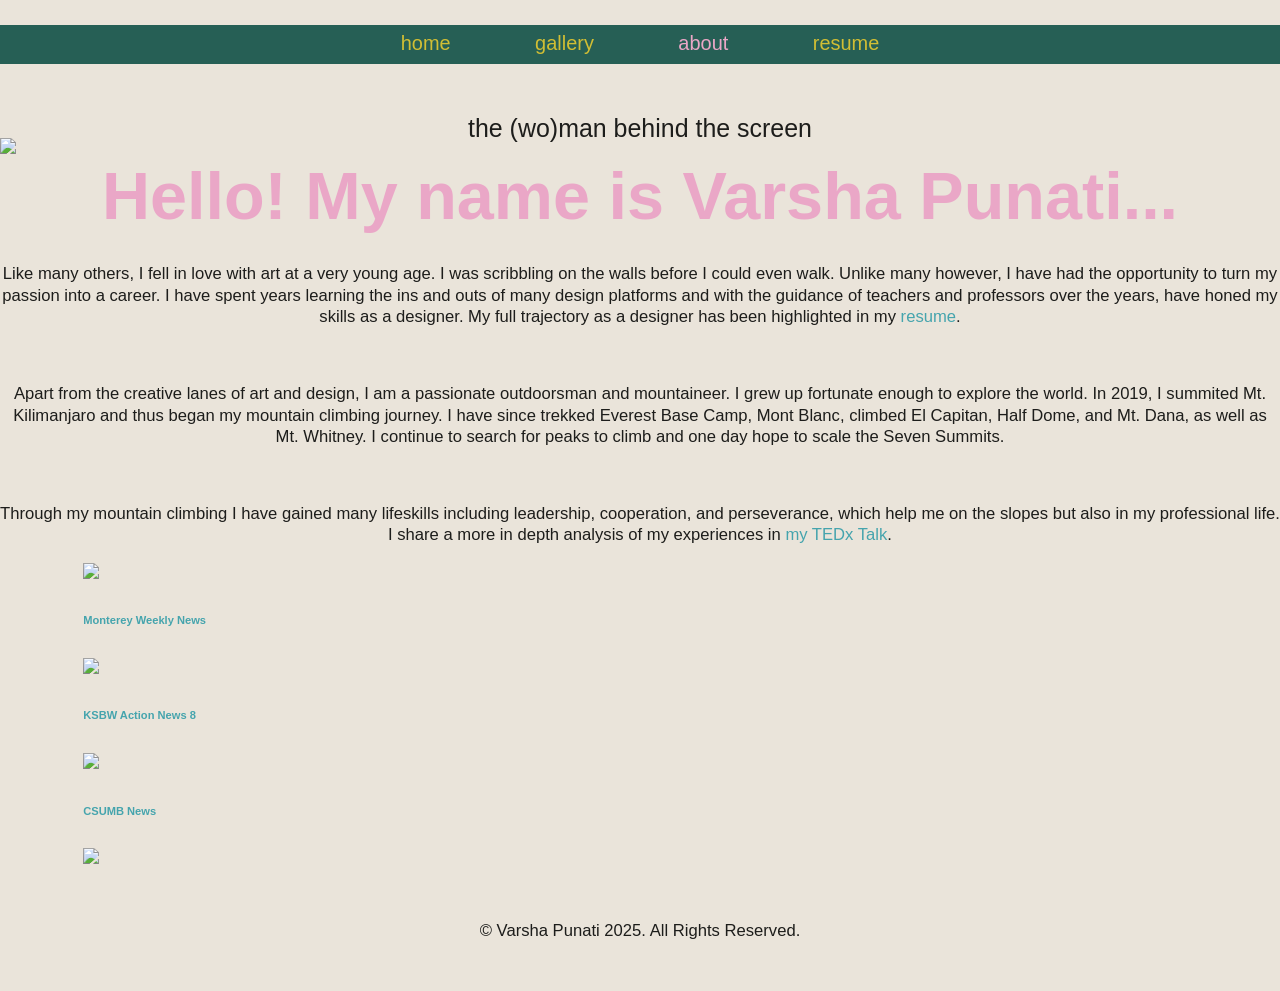
==== about.html @ 4c14dff8 "Add files via upload" ====
<!doctype html> <!--tells browser to use html5.-->
<html lang="en"> <!--declares the default language of the document as English.-->

<head>
	<meta charset="UTF-8"> <!--tells the document to write in English using the UTF-8 character set.-->

	<meta name="viewport" content="width=device-width, initial-scale=1.0, maximum-scale=1.0, user-scalable=no">
	
	<meta name="HandheldFriendly" content="true">
	
	<title>Varsha Punati</title>
	
	<link rel="stylesheet" type="text/css" href="css/normalize.css"> <!--put first-->
	
	<link rel="stylesheet" type="text/css" href="css/style.css">  <!--put second so overrides the style above-->

	<link rel="stylesheet" href="https://use.typekit.net/fqg1hgj.css">


</head>

<body>
	<header>
		<nav>
			<a href="home.html">home</a>
			<a href="gallery.html">gallery</a>
			<a class="stay" href="about.html">about</a>
			<a href="pdf/varshapunati-resume2026.pdf" target="_blank">resume</a>
		</nav>
	</header>
	
	<article class="meet"> 
		<h2>the (wo)man behind the screen</h2>
		<h1>Hello! My name is <b>Varsha Punati</b>...</h1>

		<div class="meet1">
			<img src="images/self.jpg">
		</div>

		<div class="meet2">
			<p>Like many others, I fell in love with art at a very young age. I was scribbling on the walls before I could even walk. Unlike many however, I have had the opportunity to turn my passion into a career. I have spent years learning the ins and outs of many design platforms and with the guidance of teachers and professors over the years, have honed my skills as a designer. My full trajectory as a designer has been highlighted in my <a href="pdf/varshapunati-resume2026.pdf" target="_blank">resume</a>.</p>
			<br>
			<p>Apart from the creative lanes of art and design, I am a passionate outdoorsman and mountaineer. I grew up fortunate enough to explore the world. In 2019, I summited Mt. Kilimanjaro and thus began my mountain climbing journey. I have since trekked Everest Base Camp, Mont Blanc, climbed El Capitan, Half Dome, and Mt. Dana, as well as Mt. Whitney. I continue to search for peaks to climb and one day hope to scale the Seven Summits.</p>
			<br>
			<p>Through my mountain climbing I have gained many lifeskills including leadership, cooperation, and perseverance, which help me on the slopes but also in my professional life. I share a more in depth analysis of my experiences in <a href="https://www.ted.com/talks/varsha_punati_of_mountains_and_men_a_story_of_summiting_resilience?subtitle=en" target="_blank">my TEDx Talk</a>.</p>
		</div>
	</article>

	<div class="spacer2"></div>

	<article id="gallery">
		<div class="press">
			<div class="section3">
				<div class="image3">
					<img src="images/news2.png" >
					<h6><a href="pdf/monterey-news.pdf" target="_blank">Monterey Weekly News</a></h6>
				</div>
				<div class="image4">
					<img src="images/news3.png" >
					<h6><a href="https://www.youtube.com/watch?v=OTJ7ubAO8Y8" target="_blank">KSBW Action News 8</a></h6>
				</div>
			</div>
			<div class="section4">
				<div class="image3">
					<img src="images/news1.png" >
					<h6><a href="https://csumb.edu/news/news-listing/tedxcsumontereybay-promoted-ideas-worth-spreading/" target="_blank">CSUMB News</a></h6>
				</div>
				<div class="image4">
					<img src="images/filler2.png" >
				</div>
			</div>
		</div>
	</article>

	<div class="spacer1"></div>
	
	<footer>
		<p>© Varsha Punati 2025. All Rights Reserved.</p>
	</footer>

</body>

</html>
---- css/style.css ----
/* max-width and min-width is the size of the screen not the device----------- */
/* max-device-width and min-device-width is the size of the device not the screen----------- */

/* Desktop and Laptop, min-width equals the container size----------- */
/* min-width, the minimum and up----------- */
@media all 
and (min-width: 550px) {

	body {
		font-family: "neulis-neue", sans-serif;
		font-weight: 400;
		font-style: normal; 
		font-size: 1.3vw; /*sets a font size to the whole site*/
		line-height: 1.3em; /*sets a font height or leading to the whole site*/
		background-color: #EAE4DA;
		color: #1D1D1B; /*sets a font color to the whole site*/ 
		margin: 1em 0em;
	}

	h1 {
		font-weight: 900;
		color: #EAA7C7;
		font-size: 4em;
		margin-top: .7em;
	}

	h2 {
		font-weight: 400;
	}

	a {
		text-decoration: none;
		color: #45A4AD;
	}

	a:hover {
		color: #C63F3E;	
	}

	h3 {
		margin-top: .5em;
		font-weight: 400;
	}

	em {
		font-style: normal;
		color: #C63F3E;
	}

	/* header */

	header {
		text-align: center;
		padding: .5em 0em 0em;
	}

	header img {
		width: 30%;
		padding: 1.5em;
	}

	header h2 {
		font-weight: 600;
	}

	nav {
		clear: both;
		background-color: #265F55;
		padding: .5em;
	}

	nav a {
		text-decoration: none;
		padding: 2em;
		color: #D1BE34;
		font-size: 1.2em;
	}

	.stay {
		color: #EAA7C7;
	}

	nav a:hover {
		color: #EAE4DA;
	}

	/* footer */

	footer {
		clear: both;
		text-align: center;
		padding: 2em 3em 1em;
	}

	article {
		clear: both;
		margin: 0em 5em;
	}

	.spacer {
		clear: both;
		background-color: #D1BE34;
		height: 38px;
	}


	/* PAGE ONE */

	.hero {
		background-color: #1D1D1B;
		color: #EAE4DA;
	}

	.hero img {
		width: 100%;
		margin-top: -8em;
		padding-bottom: 0em
	}

	.hero p{
		text-align: center;
		margin: 0em 20.5em;
		font-size: 1.1em;
		padding: 3.5em 0em 0em;
	}

	.mobile {
		display: none;
	}

	.button {
		width: 30%;
		font-size: 1.5em;
		margin: -2.5em 7em 0em 7em;
	}

	.button a {
		color: #EAA7C7;
		background-color: #EAE4DA;
		padding: 1em 2em;
		border-radius: 2em;
	}

	.button a:hover {
		background-color: #EAA7C7;
		color: #EAE4DA;
	}

	.featured1 {
		padding-top: 3em;
		color: #EAE4DA;
		background-color: #1D1D1B;
	}

	.power-text {
		margin-top: 2em;
		width: 62%;
		text-align: justify;
	}

	.power {
		margin: -7em 0em 0em;
	}

	.power img {
		width: 100%;
	}

	.featured2 {
		padding-top: 3em;
		background-color: #D1BE34;
	}

	.olly-text {
		margin-top: 2em;
		margin-left: 32em;
		width: 52%;
		text-align: justify;
	}

	.olly-text h1 {
		color: #265F55;
		text-align: right;
	}

	.olly-text h2 {
		text-align: right;
	}

	.olly {
		margin: -14em 0em 0em;
	}

	.olly img {
		width: 100%;
		padding-bottom: 2em;
	}

	.featured3 {
		padding-top: 3em;
		background-color: #265F55;
		color: #EAE4DA;
	}

	.crow-text {
		margin-top: 2em;
		margin-left: 36.5em;
		width: 46%;
		text-align: justify;
	}

	.crow-text h1 {
		color: #D1BE34;
		text-align: right;
	}

	.crow-text h2 {
		margin-top: 3em;
		text-align: right;
	}

	.crow {
		margin: -13em 0em 0em;
	}

	.crow img {
		width: 100%;
		padding-bottom: 2em;
	}


	/* PAGE TWO */

	.workshop {
		padding-top: 1em;
	}

	projects {
		overflow: auto;
	}

	.graphic {
		width: 32%;
		float: left;
		margin-right: 2%;
	}

	.web {
		width: 32%;
		float: left;
		margin-right: 2%;
	}

	.print {
		width: 32%;
		float: right;
	}

	.scroll {
		display: flex;
    	overflow-x: auto;
    	scroll-snap-type: x mandatory;
      	gap: 1em;
      	padding: 1em 0em;
      	white-space: nowrap;
	}

	.scroll img {
		width: 40%;
	}
	.gallery-item {
      	display: inline-block;
      	width: 100%;
      	vertical-align: top;
    }

    .gallery-item img {
      	width: 100%;
      	border-radius: .7em;
    }

    .text-box {
      	margin: .3em 1em 0em 0em;
      	width: 400px;
      	overflow: auto;
    }

    .text-box h3 {
      	font-size: 1em;
    }

	/* PAGE THREE */

	.meet {
		text-align: center;
		padding-top: 2em;
		margin: 0em;
	}	

	.meet img {
		margin-top: -7.5em;
		width: 48%;
		float: left;
	}

	.letter {
		padding-right: 5em;
		float: right;
		width: 43%;
		text-align: justify;
	}

	.letter img {
		width: 50%;
		margin-top: 0em;
	}

	.resume img {
		width: 100%;
	}
	
	/* PAGE FOUR */

	
	.page4 {
		float: left;
		width: 52%;
		margin: 0em;
		padding: 4em 0em;
		text-align: center;
	}

	.page4 h1 {
		font-size: 4.5em;
		color: #D1BE34;
	}

	.form {
		margin: 0em;
		width: 48%;
		float: right;
	}

	.contact-form {
		padding: 2em 0em;
      	max-width: 85%;
      	margin: 0em 1em 2em;
      	color: #1D1D1B;
    }

    .contact-form h2 {
    	margin-bottom: .5em;
      	font-size: 1.5em;
      	color: #C63F3E;
    }

    .form-group {
      	margin-bottom: 1em;
    }

    .form-group label {
      	display: block;
      	margin-bottom: 0.5em;
    }

    .form-group input,
    .form-group textarea {
      	width: 90%;
      	padding: 0.75em;
      	border: solid 2px #EAA7C7;
      	border-radius: .7em;
      	font-size: 1em;
      	resize: vertical;
      	background-color: #EAE4DA;
    }

    .form-group textarea {
      	min-height: 120px;
    }

    .submit-btn {
      	display: inline-block;
      	background-color: #265F55;
      	color: #EAE4DA;
      	padding: 0.75em 1.5em;
      	border: solid 2px #265F55;
      	border-radius: 2em;
      	font-size: 1em;
      	cursor: pointer;
    }

    .submit-btn:hover {
    	background-color: #EAE4DA;
    	color: #265F55;
    }


}



/* Sizes of different screens */

	@media all and (max-width: 550px) {


	body {
		font-family: "neulis-neue", sans-serif;
		font-weight: 400;
		font-style: normal; 
		font-size: 4.5vw; /*sets a font size to the whole site*/
		line-height: 1.3em; /*sets a font height or leading to the whole site*/
		background-color: #EAE4DA;
		color: #1D1D1B; /*sets a font color to the whole site*/ 
		margin: 1em 0em;
	}

	h1 {
		font-weight: 900;
		color: #EAA7C7;
		font-size: 2em;
		margin-top: .7em;
		line-height: 1em;
	}

	h2 {
		font-weight: 400;
	}

	a {
		text-decoration: none;
		color: #45A4AD;
	}

	a:hover {
		color: #C63F3E;	
	}

	h3 {
		margin-top: .5em;
		font-weight: 400;
	}

	em {
		font-style: normal;
		color: #C63F3E;
	}

	/* header */

	header {
		text-align: center;
		padding: .5em 0em 0em;
	}

	header img {
		width: 80%;
		padding: 1.5em;
	}

	header h2 {
		font-weight: 600;
	}

	nav {
		clear: both;
		background-color: #265F55;
		padding: .5em;
	}

	nav a {
		text-decoration: none;
		padding: 1em;
		color: #D1BE34;
		line-height: 2em;
		font-size: 1.1em;
	}

	.stay {
		color: #EAA7C7;
	}

	nav a:hover {
		color: #EAE4DA;
	}

	/* footer */

	footer {
		text-align: center;
		padding: 2em 0em 1em;
	}

	article {
		clear: both;
		margin: 0em 1.5em;
	}

	.spacer {
		display: none;
	}


	/* PAGE ONE */

	.hero {
		background-color: #1D1D1B;
		color: #EAE4DA;
	}

	.mobile {
		width: 80%;
		margin: 0em 2em 2em;
		border-radius: .7em;
	}

	.headerimg {
		display: none;
	} 

	.hero p {
		padding: 2em 2em 1em;
		font-size: 1.1em;
		line-height: 1.2em;
	}

	.spikes img {
		width: 40%;
		margin: 2em 5.5em 0em;
	}

	.button {
		width: 100%;
		font-size: 1em;
		text-align: center;
		margin: -3.5em 0em 0em 0em;
	}

	.button a {
		color: #EAE4DA;
		background-color: #EAA7C7;
		padding: 1em 2em;
		border-radius: 2em;
	}

	.button a:hover {
		background-color: #EAE4DA;
		color: #EAA7C7;
	}

	.featured1 {
		padding-top: 1em;
		color: #EAE4DA;
		background-color: #1D1D1B;
	}

	.power-text {
		margin-top: 2em;
		width: 85%;
		text-align: left;
	}

	.power-text p {
		text-align: justify;
	}

	.power img {
		width: 100%;
	}

	.featured2 {
		padding-top: 1em;
		background-color: #D1BE34;
	}

	.olly-text {
		margin-top: 2em;
		width: 85%;
		text-align: justify;
	}

	.olly-text h1 {
		color: #265F55;
	}

	.olly img {
		width: 100%;
		padding-top: 1em;
		padding-bottom: 2em;
	}

	.featured3 {
		padding-top: 3em;
		background-color: #265F55;
		color: #EAE4DA;
	}

	.crow-text {
		margin-top: 2em;
		width: 85%;
		text-align: justify;
	}

	.crow-text h1 {
		color: #D1BE34;
	}

	.crow-text h2 {
		margin-top: 2em;
	}

	.crow img {
		width: 100%;
		padding-bottom: 2em;
	}


	/* PAGE TWO */

	.workshop {
		padding-top: 1em;
	}

	.scroll {
		display: flex;
    	overflow-x: auto;
    	scroll-snap-type: x mandatory;
      	gap: 1em;
      	padding: 1em 0em;
      	white-space: nowrap;
	}

	.scroll img {
		width: 40%;
	}
	.gallery-item {
      	display: inline-block;
      	width: 100%;
      	vertical-align: top;
    }

    .gallery-item img {
      	width: 100%;
      	border-radius: .7em;
    }

    .text-box {
      	margin: .3em 1em 0em 0em;
      	width: 400px;
      	overflow: auto;
    }

    .text-box h3 {
      	font-size: 1em;
    }

	/* PAGE THREE */

	.meet {
		text-align: center;
		padding-top: 2em;
		margin: 0em;
	}	


	.letter {
		margin: 1.5em;
		text-align: justify;;
	}

	.art {
		display: none;
	}

	.letter img {
		width: 70%;
		margin-top: 0em;
	}

	.resume img {
		display: none;
	}
	
	/* PAGE FOUR */

	
	.page4 {
		margin: 0em;
		padding: 2em 0em;
		text-align: center;
	}

	.page4 h1 {
		display: none;
	}

	.contact-form {
		padding: 2em 0em;
      	max-width: 85%;
      	margin: 0em 1em;
      	color: #1D1D1B;
    }

    .contact-form h2 {
    	margin-bottom: .5em;
      	font-size: 1.5em;
      	line-height: 1em;
      	color: #C63F3E;
    }

    .form-group {
      	margin-bottom: 1em;
    }

    .form-group label {
      	display: block;
      	margin-bottom: 0.5em;
    }

    .form-group input,
    .form-group textarea {
      	width: 90%;
      	padding: 0.75em;
      	border: solid 2px #EAA7C7;
      	border-radius: .7em;
      	font-size: 1em;
      	resize: vertical;
      	background-color: #EAE4DA;
    }

    .form-group textarea {
      	min-height: 120px;
    }

    .submit-btn {
      	display: inline-block;
      	background-color: #265F55;
      	color: #EAE4DA;
      	padding: 0.75em 1.5em;
      	border: solid 2px #265F55;
      	border-radius: 2em;
      	font-size: 1em;
      	cursor: pointer;
    }

    .submit-btn:hover {
    	background-color: #EAE4DA;
    	color: #265F55;
    }



}


/* Smartphones (portrait and landscape) ----------- max-width: 500px and less */

/* iPads (portrait and landscape) ----------- 500px–900px */

/* Desktops and laptops ----------- min-width: 900-980px */

/* Large screens ----------- min-width: 980px and up */
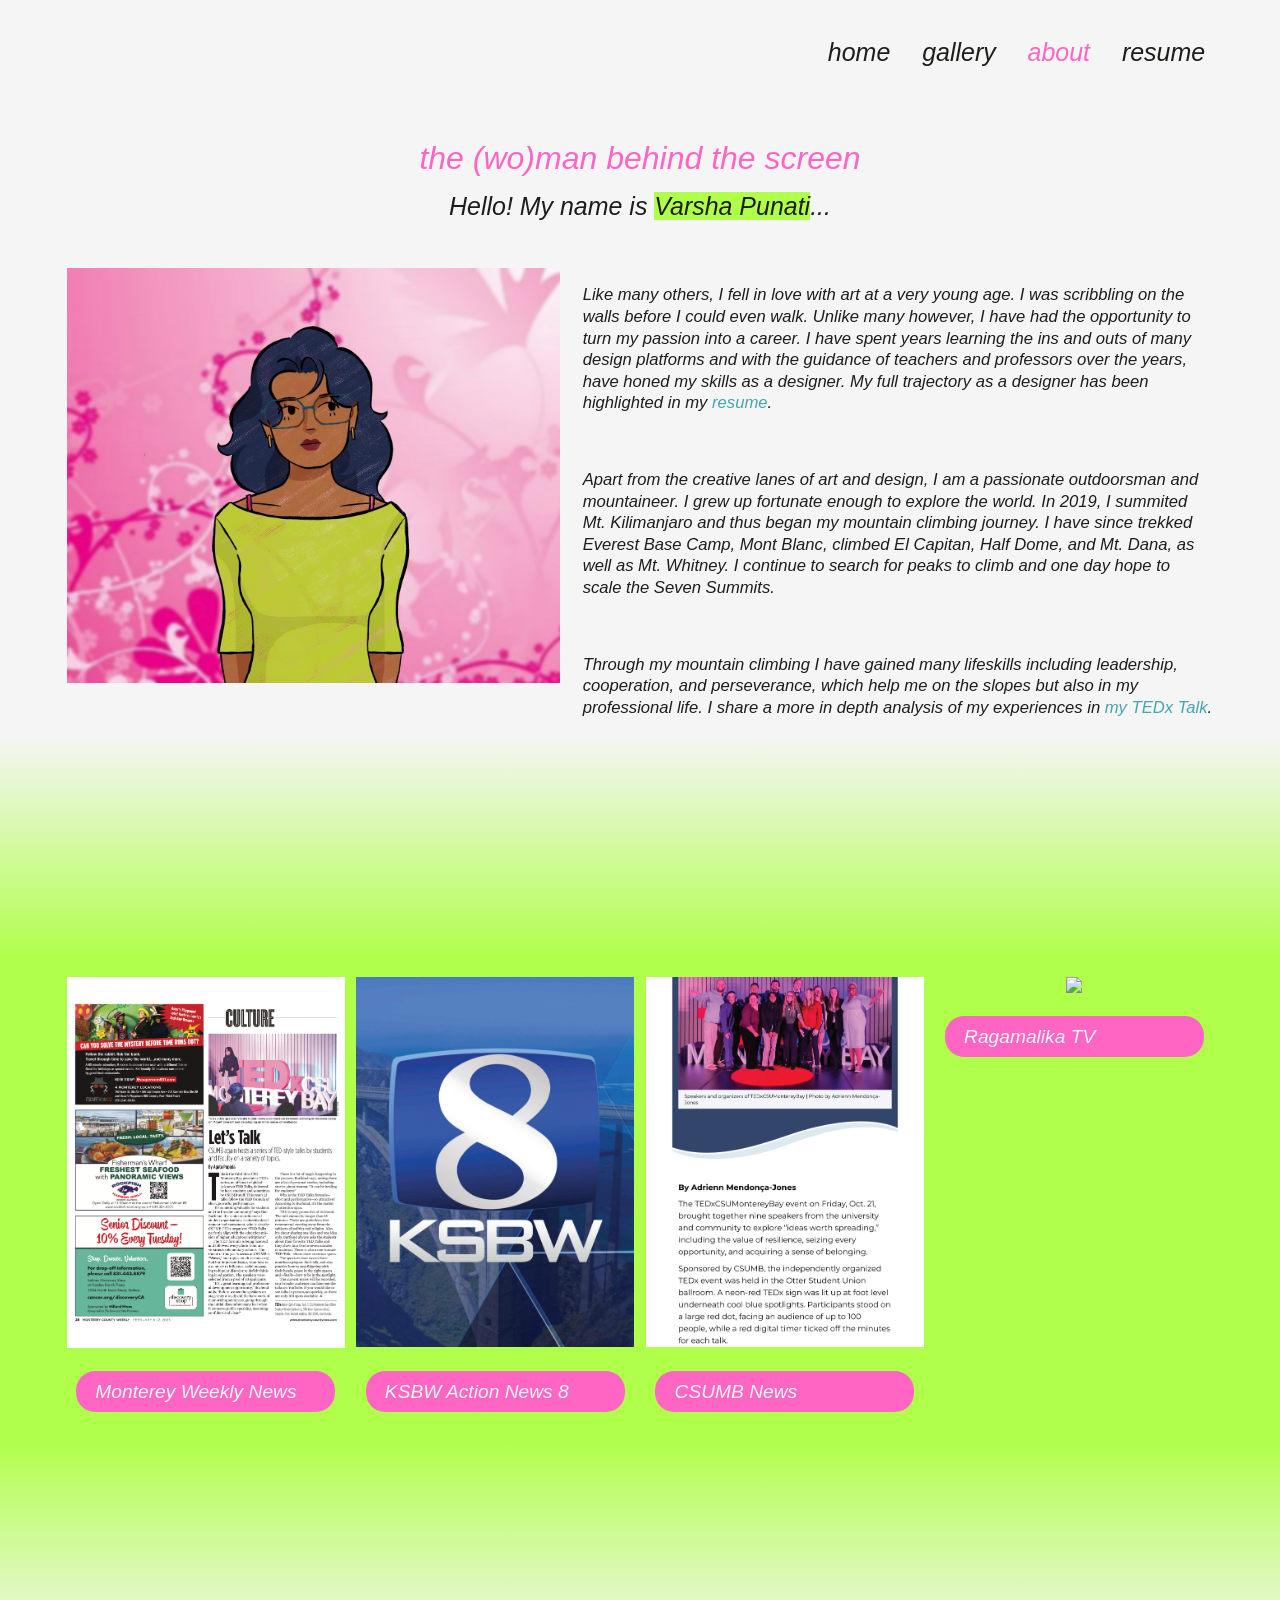
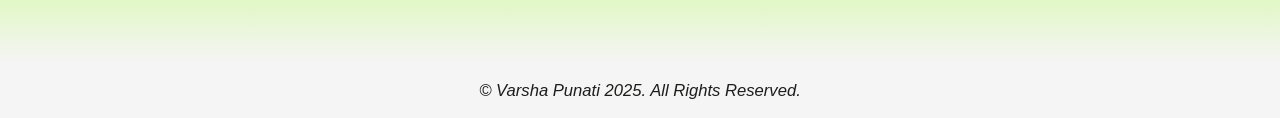
==== commit 13b77a4e: "Update image and link in about.html Replaced filler image with dance image and added link to Ragamal" ====
--- a/about.html
+++ b/about.html
@@ -66,7 +66,8 @@
 					<h6><a href="https://csumb.edu/news/news-listing/tedxcsumontereybay-promoted-ideas-worth-spreading/" target="_blank">CSUMB News</a></h6>
 				</div>
 				<div class="image4">
-					<img src="images/filler2.png" >
+					<img src="images/dance.png" >
+					<h6><a href="https://www.youtube.com/watch?v=_wME3jNPwcc" target="_blank">Ragamalika TV</a></h6>
 				</div>
 			</div>
 		</div>
--- a/css/style.css
+++ b/css/style.css
@@ -8,252 +8,314 @@
 
 	body {
 		font-family: "neulis-neue", sans-serif;
-		font-weight: 400;
-		font-style: normal; 
+		font-weight: 300;
+		font-style: italic; 
 		font-size: 1.3vw; /*sets a font size to the whole site*/
 		line-height: 1.3em; /*sets a font height or leading to the whole site*/
-		background-color: #EAE4DA;
+		background-color: #f5f5f5;
 		color: #1D1D1B; /*sets a font color to the whole site*/ 
 		margin: 1em 0em;
 	}
 
-	h1 {
-		font-weight: 900;
-		color: #EAA7C7;
-		font-size: 4em;
-		margin-top: .7em;
-	}
-
-	h2 {
-		font-weight: 400;
+
+	b {
+		font-weight: 450;
+	}
+
+	header {
+		background-color: transparent;
+		padding: 1em 4em;
+		text-align: right;
+		font-size: 1.5em;
+	}
+
+	.stay {
+		color: #ff66c4;
 	}
 
 	a {
 		text-decoration: none;
+		font-weight: 350;
 		color: #45A4AD;
 	}
 
-	a:hover {
-		color: #C63F3E;	
-	}
-
-	h3 {
-		margin-top: .5em;
-		font-weight: 400;
-	}
-
-	em {
-		font-style: normal;
-		color: #C63F3E;
-	}
-
-	/* header */
-
-	header {
-		text-align: center;
-		padding: .5em 0em 0em;
-	}
-
-	header img {
-		width: 30%;
-		padding: 1.5em;
-	}
-
-	header h2 {
-		font-weight: 600;
-	}
-
 	nav {
-		clear: both;
-		background-color: #265F55;
+		margin-right: -1em;
+	}
+
+	nav a {
+		color: #1d1d1b;
+		margin-left: 1em;
+	}
+
+	nav a:hover {
+		background-color: #b0ff4a;
+	} 
+
+	footer {
+		clear: both;
+		text-align: center;
+	}
+
+	h1, h3, p {
+		font-weight: 350;
+	}
+
+	h2 {
+		font-weight: 350;
+		color: #ff66c4;
+		font-size: 2.5vw;
+	}
+
+	h6 {
+		font-size: 1.5vw;
+		background-color: #b0ff4a;
+		color: #1d1d1b;
+		margin: .5em 0em;
 		padding: .5em;
-	}
-
-	nav a {
-		text-decoration: none;
-		padding: 2em;
-		color: #D1BE34;
-		font-size: 1.2em;
-	}
-
-	.stay {
-		color: #EAA7C7;
-	}
-
-	nav a:hover {
-		color: #EAE4DA;
-	}
-
-	/* footer */
-
-	footer {
-		clear: both;
-		text-align: center;
-		padding: 2em 3em 1em;
+		border-radius: 1em;
+		width: 7em;
+		text-align: center;
+		clear: both;
+	}
+
+	img {
+		width: 100%;
+		margin-bottom: .5em;
 	}
 
 	article {
-		clear: both;
-		margin: 0em 5em;
-	}
-
-	.spacer {
-		clear: both;
-		background-color: #D1BE34;
-		height: 38px;
-	}
-
-
-	/* PAGE ONE */
-
-	.hero {
-		background-color: #1D1D1B;
-		color: #EAE4DA;
-	}
-
-	.hero img {
-		width: 100%;
-		margin-top: -8em;
-		padding-bottom: 0em
-	}
-
-	.hero p{
-		text-align: center;
-		margin: 0em 20.5em;
-		font-size: 1.1em;
-		padding: 3.5em 0em 0em;
-	}
-
-	.mobile {
-		display: none;
-	}
-
-	.button {
-		width: 30%;
-		font-size: 1.5em;
-		margin: -2.5em 7em 0em 7em;
-	}
-
-	.button a {
-		color: #EAA7C7;
-		background-color: #EAE4DA;
-		padding: 1em 2em;
-		border-radius: 2em;
-	}
-
-	.button a:hover {
-		background-color: #EAA7C7;
-		color: #EAE4DA;
-	}
-
-	.featured1 {
-		padding-top: 3em;
-		color: #EAE4DA;
-		background-color: #1D1D1B;
-	}
-
-	.power-text {
-		margin-top: 2em;
-		width: 62%;
-		text-align: justify;
-	}
-
-	.power {
-		margin: -7em 0em 0em;
-	}
-
-	.power img {
-		width: 100%;
-	}
-
-	.featured2 {
-		padding-top: 3em;
-		background-color: #D1BE34;
-	}
-
-	.olly-text {
-		margin-top: 2em;
-		margin-left: 32em;
-		width: 52%;
-		text-align: justify;
-	}
-
-	.olly-text h1 {
-		color: #265F55;
-		text-align: right;
-	}
-
-	.olly-text h2 {
-		text-align: right;
-	}
-
-	.olly {
-		margin: -14em 0em 0em;
-	}
-
-	.olly img {
-		width: 100%;
-		padding-bottom: 2em;
-	}
-
-	.featured3 {
-		padding-top: 3em;
-		background-color: #265F55;
-		color: #EAE4DA;
-	}
-
-	.crow-text {
-		margin-top: 2em;
-		margin-left: 36.5em;
-		width: 46%;
-		text-align: justify;
-	}
-
-	.crow-text h1 {
-		color: #D1BE34;
-		text-align: right;
-	}
-
-	.crow-text h2 {
-		margin-top: 3em;
-		text-align: right;
-	}
-
-	.crow {
-		margin: -13em 0em 0em;
-	}
-
-	.crow img {
-		width: 100%;
-		padding-bottom: 2em;
-	}
-
-
-	/* PAGE TWO */
-
-	.workshop {
-		padding-top: 1em;
-	}
-
-	projects {
-		overflow: auto;
-	}
-
-	.graphic {
+		padding: 0em 4em;
+		clear: both;
+	}
+
+	section {
+		clear: both;
+	}
+
+	/* PAGE ONE HERO SECTION */
+
+	#hero {
+
+	}
+
+	.scroll2 {
+		margin: 4em -4em 2em;
+		display: flex;
+    	overflow-x: auto;
+    	scroll-snap-type: x mandatory;
+      	gap: .2em;
+      	padding: 1em 0em;
+      	white-space: nowrap;
+	}
+
+	.gallery-item {
+      	display: inline-block;
+      	width: 100%;
+      	vertical-align: top;
+    }
+
+    .gallery-item img {
+      	width: 100%;
+    }
+
+	#hero2 {
+		position: relative;
+  		float: right;
+	}
+
+	#hero2 b {
+		background-color: #b0ff4a;
+	}
+
+	/* PAGE ONE WORK SECTION */
+
+	#featured {
+		background-image: linear-gradient(#f5f5f5, transparent, transparent, transparent, #b0ff4a), 
+              url('../images/graph-paper.png');
+		background-size: cover;
+		background-repeat: no-repeat;
+		background-position: center;
+		text-align: center;
+		min-height: 150vh;
+	}
+
+	#featured h2 {
+		padding: 2em 1em 1em;
+	}
+
+	#featured a {
+		margin-left: 0em;
+		color: #1D1D1B;
+	}
+
+	#featured h6:hover {
+		margin-left: 0em;
+		background-color: #ff66c4;
+		color: #1d1d1b;
+	}
+
+	.column1 {
 		width: 32%;
 		float: left;
 		margin-right: 2%;
-	}
-
-	.web {
+		text-align: left;
+	}
+
+	.column2 {
 		width: 32%;
 		float: left;
-		margin-right: 2%;
-	}
-
-	.print {
+		text-align: left;
+	}
+
+	.column3 {
 		width: 32%;
 		float: right;
+		text-align: left;
+	}
+
+	/* PAGE ONE ABOUT SECTION */
+
+	#about {
+		background-color: #b0ff4a;
+		padding: 1em 4em;
+		overflow: auto;
+	}
+
+	#about h2 {
+		padding: 0em 0em 1em;
+	}
+
+	#about div {
+		padding: 2em 0em;
+		float: left;
+		width: 60%;
+	}
+
+	#about img {
+		float: right;
+		width: 30%;
+		padding: 1em 0em;
+	}
+
+	#about h6 {
+		margin-top: 1em;
+		background-color: #ff66c4;
+	}
+
+	#about a {
+		color: whitesmoke;
+		margin-left: 0em;
+	}
+
+	#about h6:hover {
+		margin-left: 0em;
+		background-color: #1d1d1b;
+	}
+
+	.spacer1 {
+		height: 25vh;
+		background-image: linear-gradient(to bottom, #b0ff4a, transparent);
+	}
+
+	.spacer2 {
+		height: 25vh;
+		background-image: linear-gradient(to top, #b0ff4a, transparent);
+		clear: both;
+	}
+
+
+	/*PAGE TWO */
+
+	.page2 {
+		text-align: center;
+	}
+
+	#csumb br {
+		clear: both;
+	}
+
+	.projects {
+		padding: 0em 7.5em;
+	}
+
+	.projects h2 {
+		font-size: 2vw;
+		line-height: 3vw;
+	}
+
+	.pics1 img {
+		width: 49.5%;
+	}
+
+	.pics2 img {
+		width: 49%;
+	}
+
+	.pics2 div {
+		width: 49.5%;
+	}
+
+	.image1 {
+		float: left;
+	}
+
+	.image2 {
+		float: right;
+	}
+
+	.section1 {
+		float: left;
+	}
+
+	.section2 {
+		float: right;
+	}
+
+
+	.bar {
+		margin: 2em 0em;
+	}
+
+	.tamc1 img {
+		width: 49.5%;
+		float: left;
+	}
+
+	#text {
+		width: 49.5%;
+		float: right;
+	}
+
+	#tamc br {
+		clear: both;
+	}
+
+	#gallery {
+		background-color: #b0ff4a;
+		padding: 1em 4em;
+		overflow: auto;
+		clear: both;
+		text-align: center;
+	}
+
+
+	#gallery h6 {
+		background-color: #ff66c4;
+		width: auto;
+		text-align: left;
+		margin-left: .5em;
+		padding-left: 1em;
+	}
+
+	#gallery a {
+		color: whitesmoke;
+		margin-left: 0em;
+	}
+
+	#gallery h6:hover {
+		margin-left: .5em;
+		background-color: #1d1d1b;
 	}
 
 	.scroll {
@@ -276,123 +338,80 @@
 
     .gallery-item img {
       	width: 100%;
-      	border-radius: .7em;
     }
 
     .text-box {
       	margin: .3em 1em 0em 0em;
-      	width: 400px;
+      	width: 500px;
       	overflow: auto;
     }
 
-    .text-box h3 {
-      	font-size: 1em;
-    }
-
-	/* PAGE THREE */
-
-	.meet {
-		text-align: center;
-		padding-top: 2em;
-		margin: 0em;
-	}	
-
-	.meet img {
-		margin-top: -7.5em;
-		width: 48%;
-		float: left;
-	}
-
-	.letter {
-		padding-right: 5em;
+    /* PAGE THREE */
+
+    .meet {
+    	padding-top: 2em;
+    	text-align: center;
+    }
+
+    .meet b {
+    	background-color: #b0ff4a;
+    }
+
+    .meet h1 {
+    	margin-bottom: 2em;
+    }
+
+    .meet1 {
+    	width: 43%;
+    	float: left;
+    }
+
+    .meet2 {
+    	width: 55%;
+    	float: right;
+    	text-align: left;
+    }
+
+    .press img {
+		width: 100%;
+	}
+
+	.press h6 {
+		margin-right: .5em;
+	}
+
+	.press a {
+		color: #1D1D1B;
+	}
+
+	.press div {
+		width: 49.5%;
+		color: #1D1D1B;
+	}
+
+	.image3 {
+		float: left;
+	}
+
+	.image4 {
 		float: right;
-		width: 43%;
-		text-align: justify;
-	}
-
-	.letter img {
-		width: 50%;
-		margin-top: 0em;
-	}
-
-	.resume img {
-		width: 100%;
-	}
-	
-	/* PAGE FOUR */
-
-	
-	.page4 {
-		float: left;
-		width: 52%;
-		margin: 0em;
-		padding: 4em 0em;
-		text-align: center;
-	}
-
-	.page4 h1 {
-		font-size: 4.5em;
-		color: #D1BE34;
-	}
-
-	.form {
-		margin: 0em;
-		width: 48%;
+	}
+
+	.section3 {
+		float: left;
+	}
+
+	.section3 div {
+		width: 49%;
+	}
+
+	.section4 {
 		float: right;
 	}
 
-	.contact-form {
-		padding: 2em 0em;
-      	max-width: 85%;
-      	margin: 0em 1em 2em;
-      	color: #1D1D1B;
-    }
-
-    .contact-form h2 {
-    	margin-bottom: .5em;
-      	font-size: 1.5em;
-      	color: #C63F3E;
-    }
-
-    .form-group {
-      	margin-bottom: 1em;
-    }
-
-    .form-group label {
-      	display: block;
-      	margin-bottom: 0.5em;
-    }
-
-    .form-group input,
-    .form-group textarea {
-      	width: 90%;
-      	padding: 0.75em;
-      	border: solid 2px #EAA7C7;
-      	border-radius: .7em;
-      	font-size: 1em;
-      	resize: vertical;
-      	background-color: #EAE4DA;
-    }
-
-    .form-group textarea {
-      	min-height: 120px;
-    }
-
-    .submit-btn {
-      	display: inline-block;
-      	background-color: #265F55;
-      	color: #EAE4DA;
-      	padding: 0.75em 1.5em;
-      	border: solid 2px #265F55;
-      	border-radius: 2em;
-      	font-size: 1em;
-      	cursor: pointer;
-    }
-
-    .submit-btn:hover {
-    	background-color: #EAE4DA;
-    	color: #265F55;
-    }
+	.section4 div {
+		width: 49%;
+	}
 
 
 }
@@ -406,219 +425,300 @@
 
 	body {
 		font-family: "neulis-neue", sans-serif;
-		font-weight: 400;
-		font-style: normal; 
-		font-size: 4.5vw; /*sets a font size to the whole site*/
-		line-height: 1.3em; /*sets a font height or leading to the whole site*/
-		background-color: #EAE4DA;
+		font-weight: 300;
+		font-style: italic; 
+		font-size: 2.5vw; /*sets a font size to the whole site*/
+		line-height: 2em; /*sets a font height or leading to the whole site*/
+		background-color: #f5f5f5;
 		color: #1D1D1B; /*sets a font color to the whole site*/ 
 		margin: 1em 0em;
 	}
 
-	h1 {
-		font-weight: 900;
-		color: #EAA7C7;
+
+	b {
+		font-weight: 450;
+	}
+
+	header {
+		margin-top: 2em;
+		text-align: center;
 		font-size: 2em;
-		margin-top: .7em;
-		line-height: 1em;
-	}
-
-	h2 {
-		font-weight: 400;
+	}
+
+	.stay {
+		color: #ff66c4;
 	}
 
 	a {
 		text-decoration: none;
+		font-weight: 350;
 		color: #45A4AD;
 	}
 
-	a:hover {
-		color: #C63F3E;	
+	nav a {
+		color: #1d1d1b;
+		margin: 0em .3em;
+	}
+
+	nav a:hover {
+		background-color: #b0ff4a;
+	} 
+
+	footer {
+		clear: both;
+		text-align: center;
+	}
+
+	h1 {
+		font-weight: 350;
+	}
+
+
+	h2 {
+		font-weight: 350;
+		color: #ff66c4;
+		font-size: 2em;
 	}
 
 	h3 {
-		margin-top: .5em;
-		font-weight: 400;
-	}
-
-	em {
-		font-style: normal;
-		color: #C63F3E;
-	}
-
-	/* header */
-
-	header {
-		text-align: center;
-		padding: .5em 0em 0em;
-	}
-
-	header img {
-		width: 80%;
-		padding: 1.5em;
-	}
-
-	header h2 {
-		font-weight: 600;
-	}
-
-	nav {
-		clear: both;
-		background-color: #265F55;
+		font-weight: 350;
+		font-size: 1.5em;
+	}
+
+	h6 {
+		font-size: 1.5em;
+		background-color: #b0ff4a;
+		color: #1d1d1b;
+		margin: .5em 0em;
 		padding: .5em;
-	}
-
-	nav a {
-		text-decoration: none;
-		padding: 1em;
-		color: #D1BE34;
-		line-height: 2em;
-		font-size: 1.1em;
-	}
-
-	.stay {
-		color: #EAA7C7;
-	}
-
-	nav a:hover {
-		color: #EAE4DA;
-	}
-
-	/* footer */
-
-	footer {
-		text-align: center;
-		padding: 2em 0em 1em;
+		border-radius: 2em;
+		width: 7em;
+		text-align: center;
+		clear: both;
+	}
+
+	p {
+		font-weight: 350;
+		font-size: 1.5em;
+	}
+
+	img {
+		width: 100%;
+		margin-bottom: .5em;
 	}
 
 	article {
-		clear: both;
-		margin: 0em 1.5em;
-	}
-
-	.spacer {
+		padding: 0em 3em;
+		clear: both;
+	}
+
+	section {
+		clear: both;
+	}
+
+	/* PAGE ONE HERO SECTION */
+
+	#hero {
+		padding: 10em .5em 8em;
+	}
+
+	.scroll2 {
 		display: none;
 	}
 
-
-	/* PAGE ONE */
-
-	.hero {
-		background-color: #1D1D1B;
-		color: #EAE4DA;
-	}
-
-	.mobile {
-		width: 80%;
-		margin: 0em 2em 2em;
-		border-radius: .7em;
-	}
-
-	.headerimg {
+	#hero2 {
+		position: relative;
+  		float: right;
+	}
+
+	#hero2 b {
+		background-color: #b0ff4a;
+	}
+
+	/* PAGE ONE WORK SECTION */
+
+	#featured {
+		background-image: linear-gradient(#f5f5f5, transparent, transparent, transparent, transparent, transparent, #b0ff4a), 
+              url('../images/graph-paper.png');
+		background-size: cover;
+		background-repeat: no-repeat;
+		background-position: center;
+		text-align: left;
+		min-height: 200vh;
+	}
+
+	#featured h2 {
+		padding: 2em 1em 1em;
+		text-align: center;
+	}
+
+	#featured a {
+		margin-left: 0em;
+		color: #1D1D1B;
+	}
+
+	#featured h6:hover {
+		margin-left: 0em;
+		background-color: #ff66c4;
+		color: #1d1d1b;
+	}
+
+	.column1 {
+		margin-bottom: 2em;
+	}
+
+	.column2 {
+		margin-bottom: 2em;
+	}
+
+	.column3 {
+		margin-bottom: 2em;
+	}
+
+
+	/* PAGE ONE ABOUT SECTION */
+
+	#about {
+		margin-top: -2em;
+		background-color: #b0ff4a;
+		padding: 1em 4em;
+		overflow: auto;
+	}
+
+	#about h2 {
+		padding: 0em 0em 1em;
+		text-align: center;
+	}
+
+	#about img {
+		width: 100%;
+		padding: 1em 0em;
+	}
+
+	#about h6 {
+		margin-top: 1em;
+		background-color: #ff66c4;
+	}
+
+	#about a {
+		color: whitesmoke;
+		margin-left: 0em;
+	}
+
+	#about h6:hover {
+		margin-left: 0em;
+		background-color: #1d1d1b;
+	}
+
+	.spacer1 {
+		height: 25vh;
+		background-image: linear-gradient(to bottom, #b0ff4a, transparent);
+	}
+
+	.spacer2 {
+		height: 25vh;
+		background-image: linear-gradient(to top, #b0ff4a, transparent);
+		clear: both;
+	}
+
+
+	/*PAGE TWO */
+
+	.page2 {
+		text-align: center;
+	}
+
+	.page2 h2 {
+		margin: 3em 0em;
+	}
+
+	#csumb br {
+		clear: both;
+	}
+
+	.projects {
+		padding: 0em 3em;
+	}
+
+	.projects h2 {
+		font-size: 2em;
+	}
+
+	.pics1 img {
+		width: 100%;
+	}
+
+	.pics2 img {
+		width: 100%;
+	}
+
+	.pics2 div {
+		width: 49.5%;
+	}
+
+	.image1 {
+		float: left;
+	}
+
+	.image2 {
+		float: right;
+	}
+
+	.section1 {
+		float: left;
+	}
+
+	.section2 {
+		float: right;
+	}
+
+
+	.bar {
+		margin: 2em 0em;
+	}
+
+	.tamc1 img {
+		width: 100%;
+	}
+
+	#text {
+		width: 100%;
+	}
+
+	#tamc br {
+		clear: both;
+	}
+
+	#temp {
 		display: none;
-	} 
-
-	.hero p {
-		padding: 2em 2em 1em;
-		font-size: 1.1em;
-		line-height: 1.2em;
-	}
-
-	.spikes img {
-		width: 40%;
-		margin: 2em 5.5em 0em;
-	}
-
-	.button {
-		width: 100%;
-		font-size: 1em;
-		text-align: center;
-		margin: -3.5em 0em 0em 0em;
-	}
-
-	.button a {
-		color: #EAE4DA;
-		background-color: #EAA7C7;
-		padding: 1em 2em;
-		border-radius: 2em;
-	}
-
-	.button a:hover {
-		background-color: #EAE4DA;
-		color: #EAA7C7;
-	}
-
-	.featured1 {
-		padding-top: 1em;
-		color: #EAE4DA;
-		background-color: #1D1D1B;
-	}
-
-	.power-text {
-		margin-top: 2em;
-		width: 85%;
+	}
+
+	#gallery {
+		margin-top: -2em;
+		background-color: #b0ff4a;
+		padding: 1em 4em;
+		overflow: auto;
+		clear: both;
+		text-align: center;
+	}
+
+
+	#gallery h6 {
+		background-color: #ff66c4;
+		width: auto;
 		text-align: left;
-	}
-
-	.power-text p {
-		text-align: justify;
-	}
-
-	.power img {
-		width: 100%;
-	}
-
-	.featured2 {
-		padding-top: 1em;
-		background-color: #D1BE34;
-	}
-
-	.olly-text {
-		margin-top: 2em;
-		width: 85%;
-		text-align: justify;
-	}
-
-	.olly-text h1 {
-		color: #265F55;
-	}
-
-	.olly img {
-		width: 100%;
-		padding-top: 1em;
-		padding-bottom: 2em;
-	}
-
-	.featured3 {
-		padding-top: 3em;
-		background-color: #265F55;
-		color: #EAE4DA;
-	}
-
-	.crow-text {
-		margin-top: 2em;
-		width: 85%;
-		text-align: justify;
-	}
-
-	.crow-text h1 {
-		color: #D1BE34;
-	}
-
-	.crow-text h2 {
-		margin-top: 2em;
-	}
-
-	.crow img {
-		width: 100%;
-		padding-bottom: 2em;
-	}
-
-
-	/* PAGE TWO */
-
-	.workshop {
-		padding-top: 1em;
+		margin-left: .5em;
+		padding-left: 1em;
+	}
+
+	#gallery a {
+		color: whitesmoke;
+		margin-left: 0em;
+	}
+
+	#gallery h6:hover {
+		margin-left: .5em;
+		background-color: #1d1d1b;
 	}
 
 	.scroll {
@@ -641,112 +741,52 @@
 
     .gallery-item img {
       	width: 100%;
-      	border-radius: .7em;
     }
 
     .text-box {
       	margin: .3em 1em 0em 0em;
-      	width: 400px;
+      	width: 250px;
       	overflow: auto;
     }
 
-    .text-box h3 {
-      	font-size: 1em;
-    }
-
-	/* PAGE THREE */
-
-	.meet {
-		text-align: center;
-		padding-top: 2em;
-		margin: 0em;
-	}	
-
-
-	.letter {
-		margin: 1.5em;
-		text-align: justify;;
-	}
-
-	.art {
-		display: none;
-	}
-
-	.letter img {
-		width: 70%;
-		margin-top: 0em;
-	}
-
-	.resume img {
-		display: none;
-	}
-	
-	/* PAGE FOUR */
-
-	
-	.page4 {
-		margin: 0em;
-		padding: 2em 0em;
-		text-align: center;
-	}
-
-	.page4 h1 {
-		display: none;
-	}
-
-	.contact-form {
-		padding: 2em 0em;
-      	max-width: 85%;
-      	margin: 0em 1em;
-      	color: #1D1D1B;
-    }
-
-    .contact-form h2 {
-    	margin-bottom: .5em;
-      	font-size: 1.5em;
-      	line-height: 1em;
-      	color: #C63F3E;
-    }
-
-    .form-group {
-      	margin-bottom: 1em;
-    }
-
-    .form-group label {
-      	display: block;
-      	margin-bottom: 0.5em;
-    }
-
-    .form-group input,
-    .form-group textarea {
-      	width: 90%;
-      	padding: 0.75em;
-      	border: solid 2px #EAA7C7;
-      	border-radius: .7em;
-      	font-size: 1em;
-      	resize: vertical;
-      	background-color: #EAE4DA;
-    }
-
-    .form-group textarea {
-      	min-height: 120px;
-    }
-
-    .submit-btn {
-      	display: inline-block;
-      	background-color: #265F55;
-      	color: #EAE4DA;
-      	padding: 0.75em 1.5em;
-      	border: solid 2px #265F55;
-      	border-radius: 2em;
-      	font-size: 1em;
-      	cursor: pointer;
-    }
-
-    .submit-btn:hover {
-    	background-color: #EAE4DA;
-    	color: #265F55;
-    }
+    /* PAGE THREE */
+
+    .meet {
+    	padding-top: 2em;
+    	text-align: center;
+    }
+
+    .meet b {
+    	background-color: #b0ff4a;
+    }
+
+    .meet h1 {
+    	margin-bottom: 2em;
+    }
+
+    .meet2 p {
+    	text-align: left;
+    }
+
+    .press img {
+		width: 100%;
+	}
+
+	.press h6 {
+		margin-bottom: 3em;
+	}
+
+	.press a {
+		color: #1D1D1B;
+	}
+
+	.press div {
+		color: #1D1D1B;
+	}
+
+
+
+
 
 
 
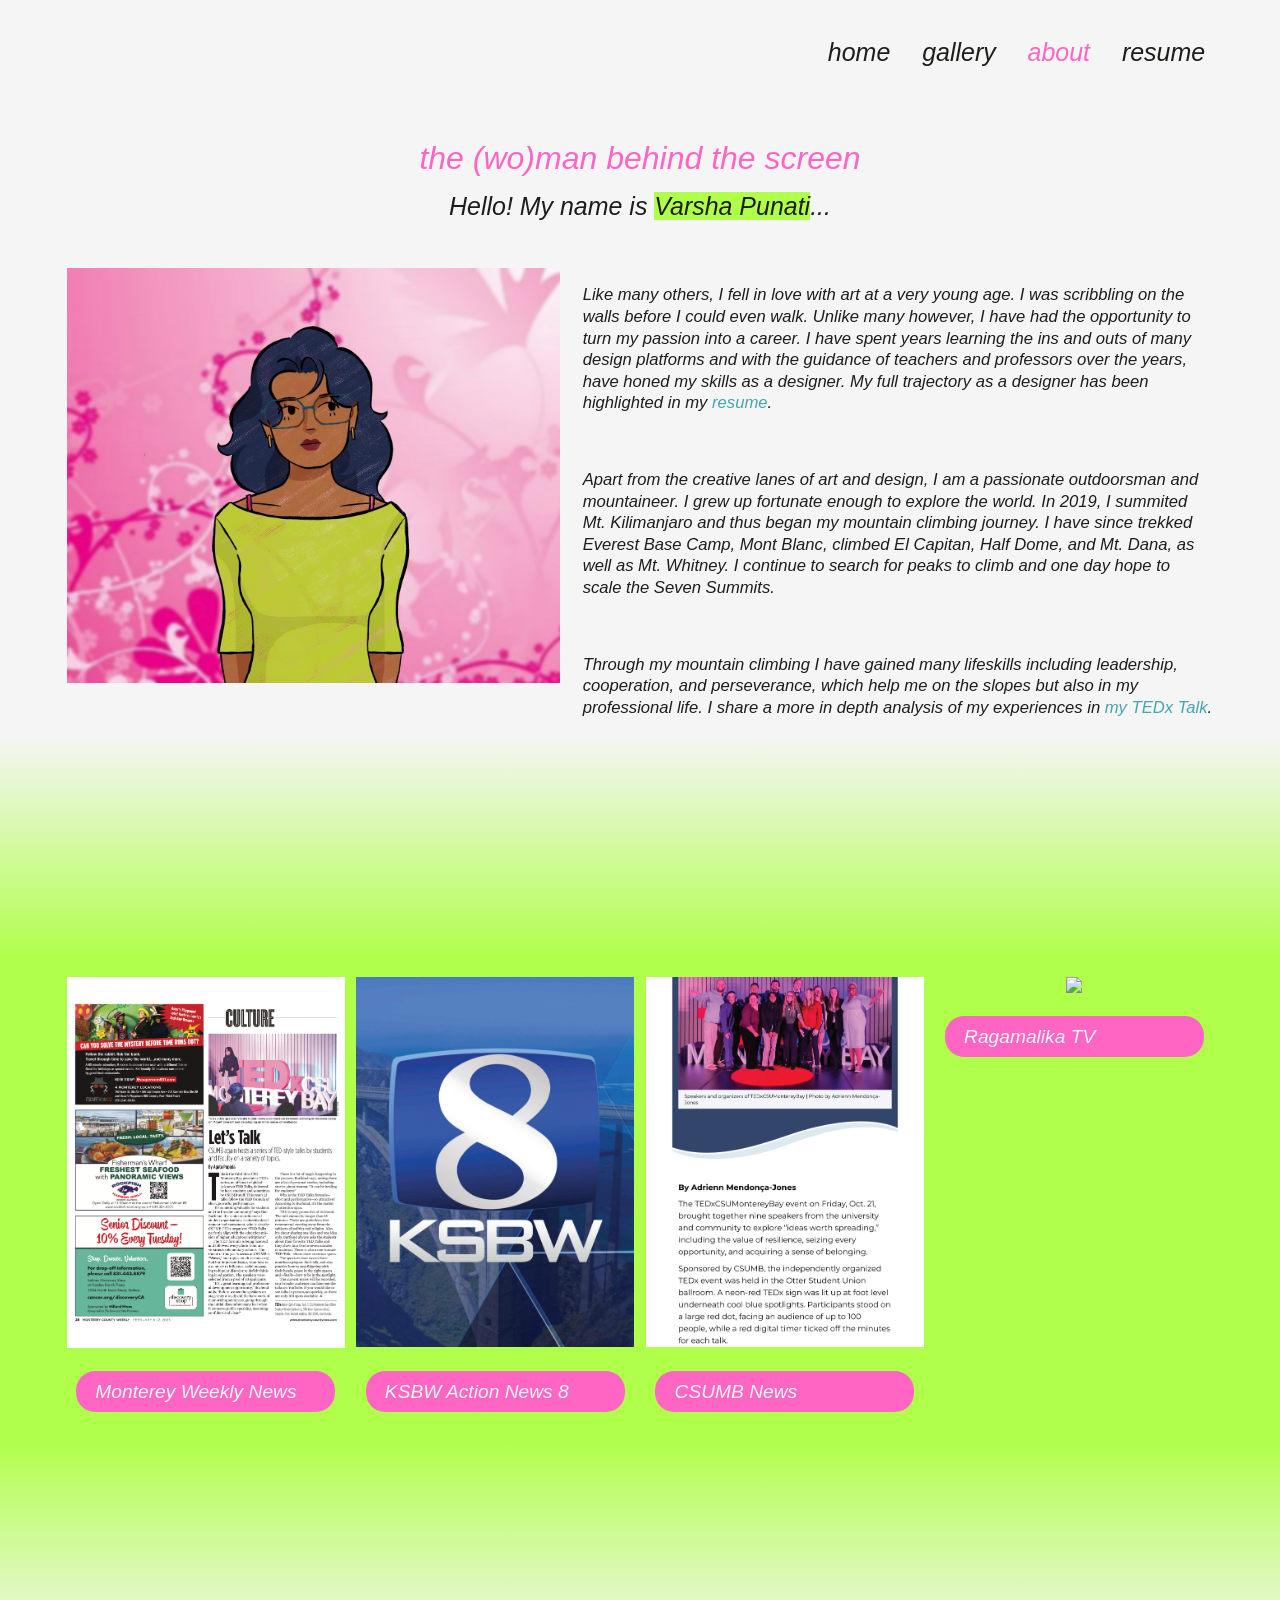
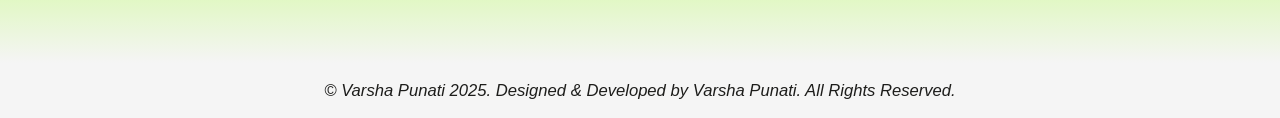
==== commit b7e7fe87: "Update footer text in about.html" ====
--- a/about.html
+++ b/about.html
@@ -76,7 +76,7 @@
 	<div class="spacer1"></div>
 	
 	<footer>
-		<p>© Varsha Punati 2025. All Rights Reserved.</p>
+		<p>© Varsha Punati 2025. Designed & Developed by Varsha Punati. All Rights Reserved.</p>
 	</footer>
 
 </body>
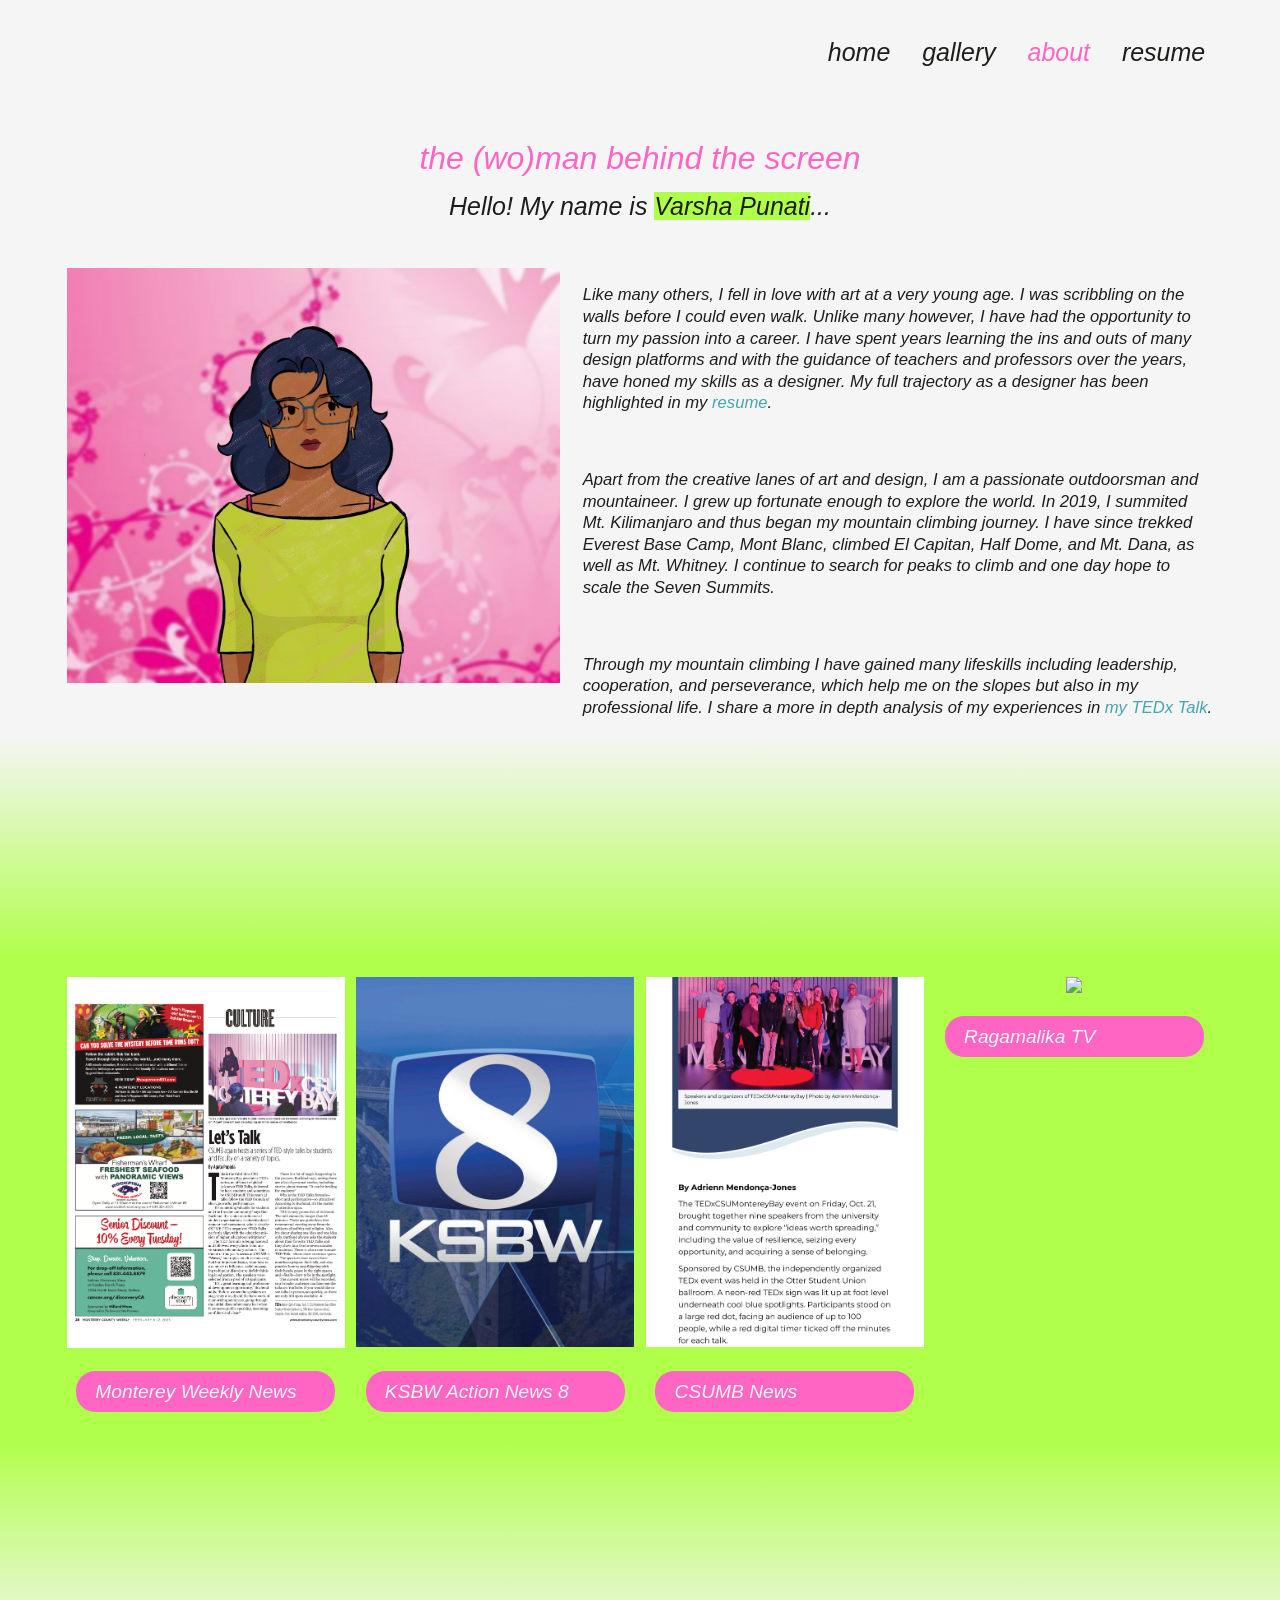
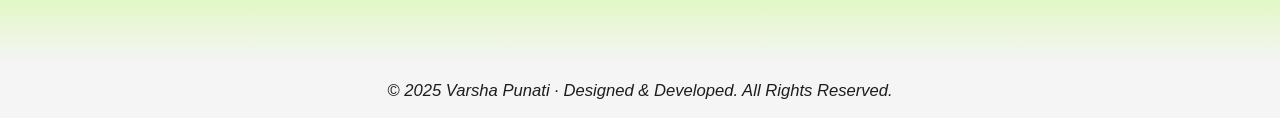
==== commit 17b78004: "Update about.html" ====
--- a/about.html
+++ b/about.html
@@ -76,7 +76,7 @@
 	<div class="spacer1"></div>
 	
 	<footer>
-		<p>© Varsha Punati 2025. Designed & Developed by Varsha Punati. All Rights Reserved.</p>
+		<p>© 2025 Varsha Punati · Designed & Developed. All Rights Reserved.</p>
 	</footer>
 
 </body>
